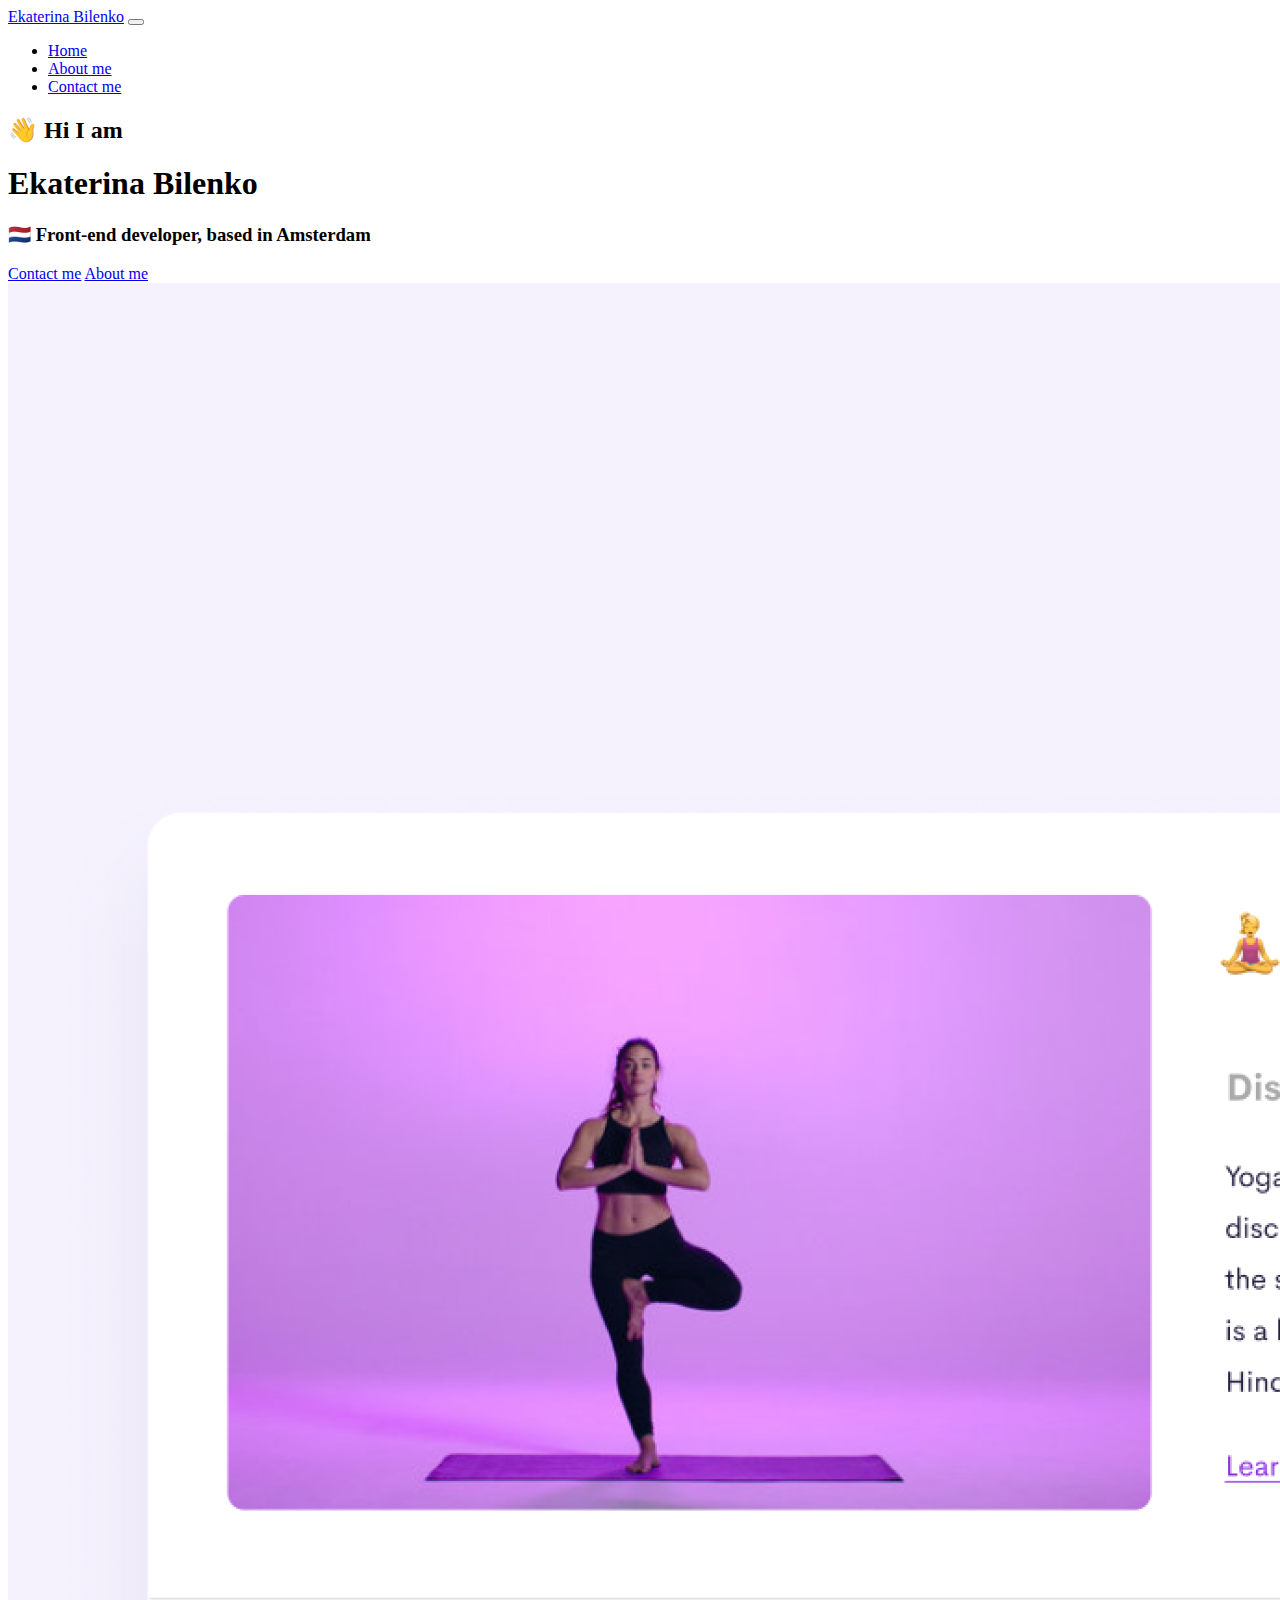
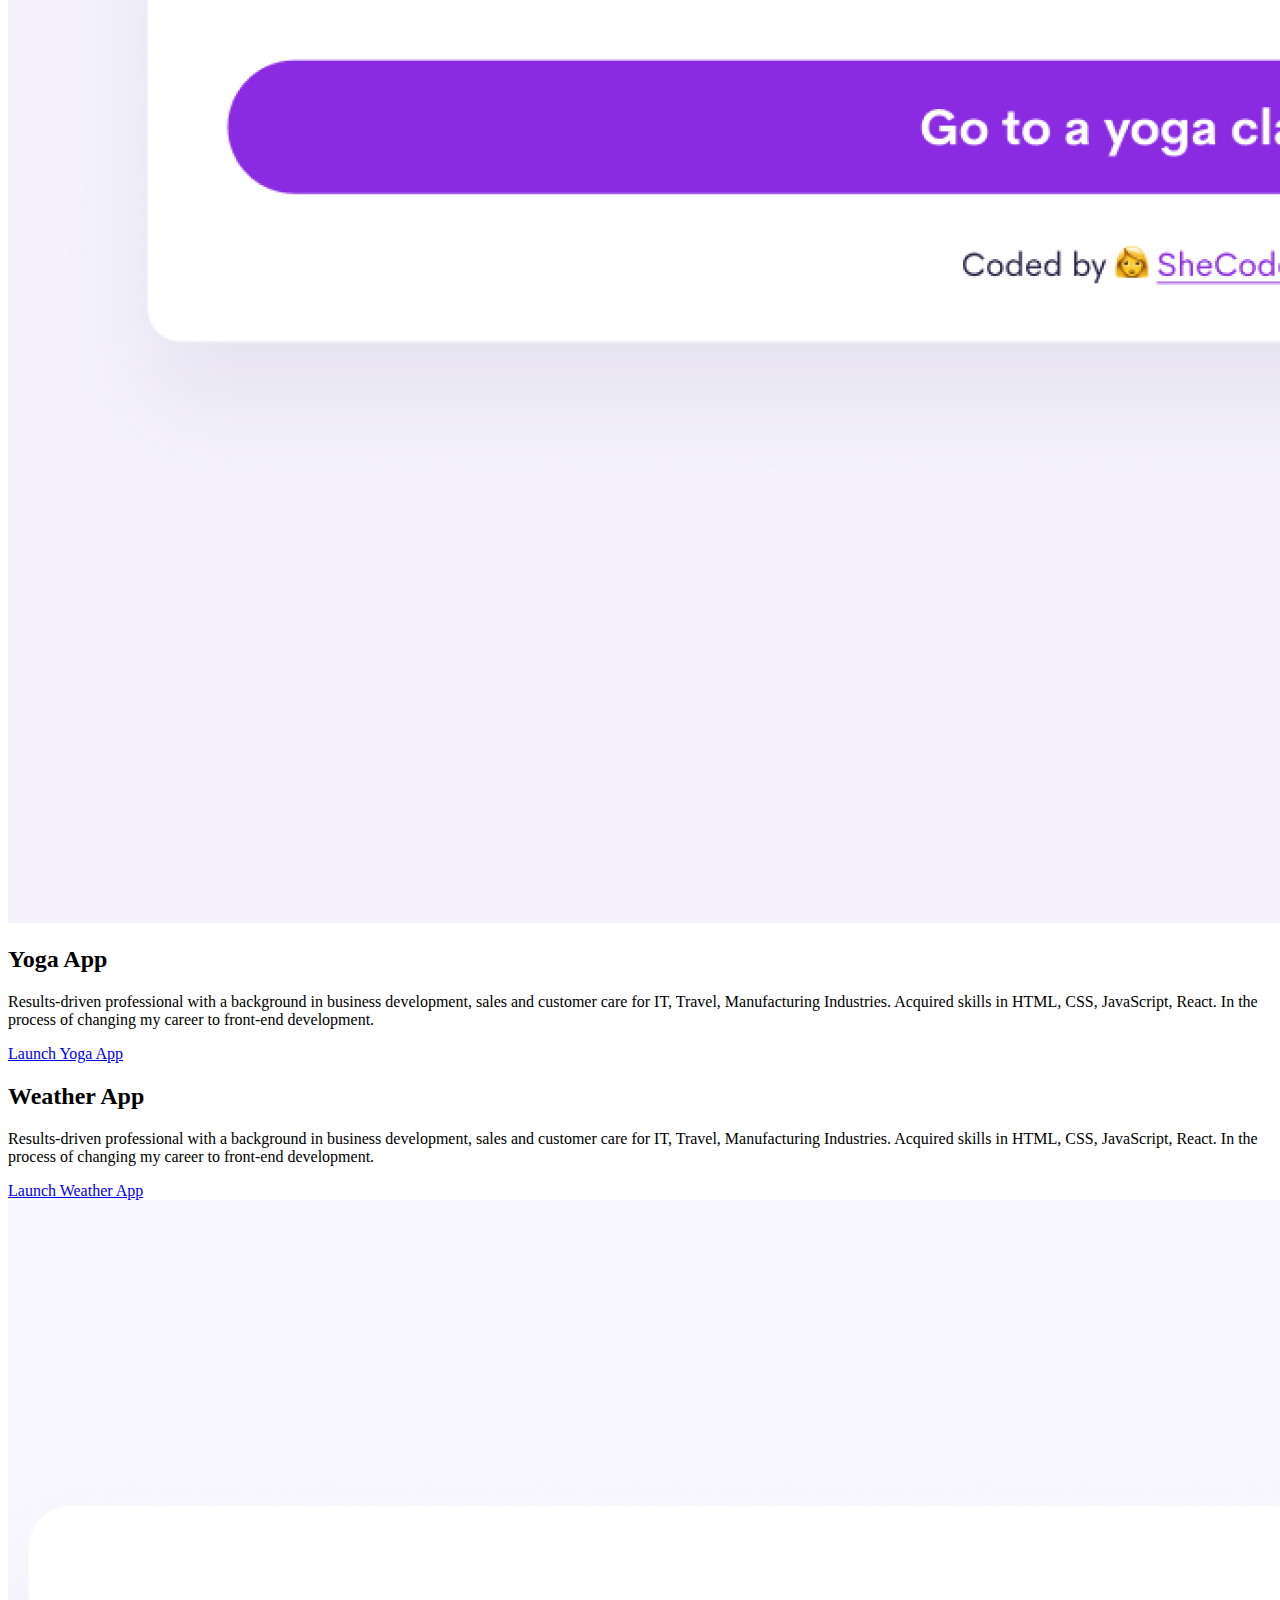
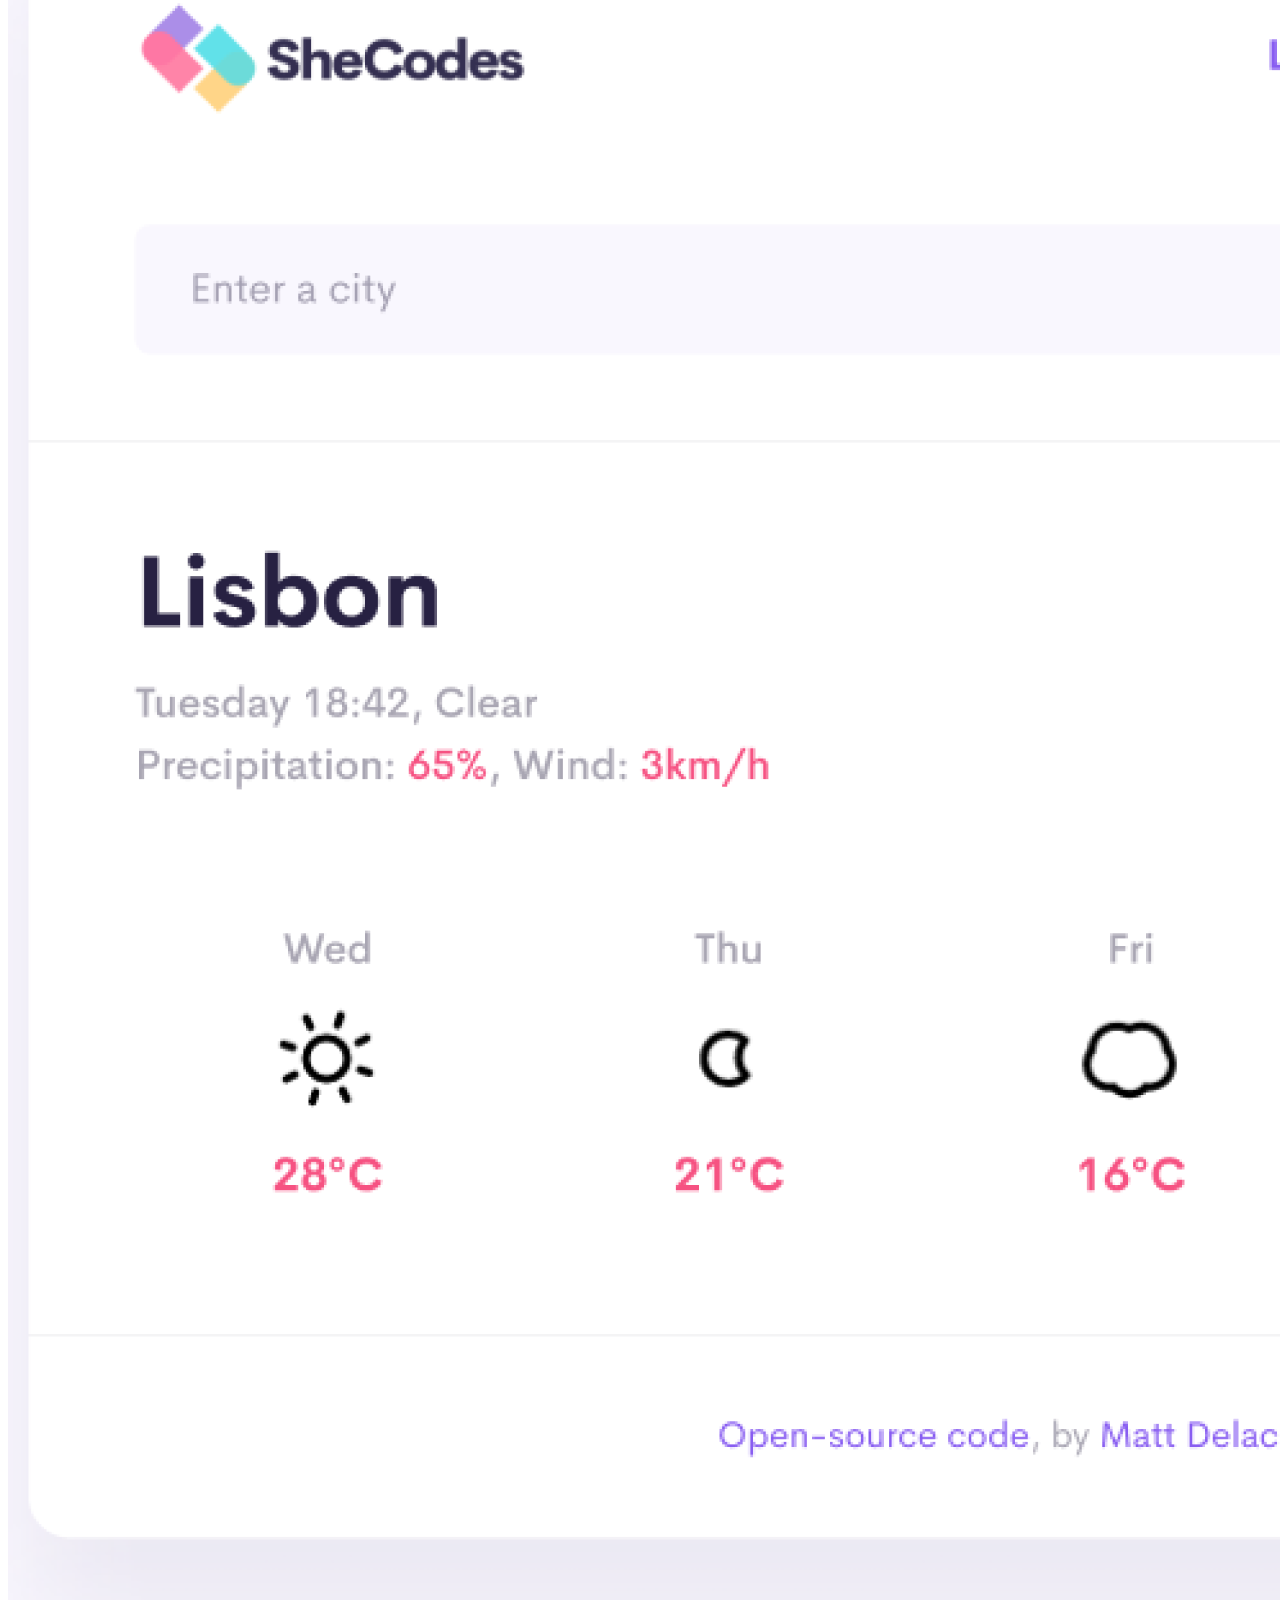
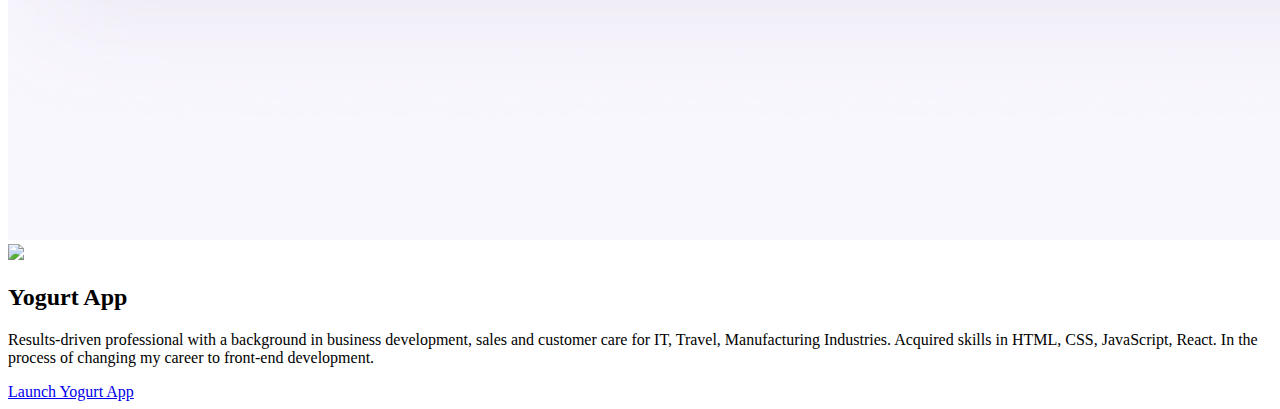
==== index.html @ 57198731 "Initial commit" ====
<!DOCTYPE html>
<html lang="en">

<head>
    <meta charset="UTF-8" />
    <meta http-equiv="X-UA-Compatible" content="IE=edge" />
    <meta name="viewport" content="width=device-width, initial-scale=1.0" />
    <title>Ekaterina Bilenko</title>

    <link href="https://cdn.jsdelivr.net/npm/bootstrap@5.0.0-beta3/dist/css/bootstrap.min.css" rel="stylesheet"
        integrity="sha384-eOJMYsd53ii+scO/bJGFsiCZc+5NDVN2yr8+0RDqr0Ql0h+rP48ckxlpbzKgwra6" crossorigin="anonymous" />
    <script src="https://cdn.jsdelivr.net/npm/bootstrap@5.0.0-beta3/dist/js/bootstrap.bundle.min.js"
        integrity="sha384-JEW9xMcG8R+pH31jmWH6WWP0WintQrMb4s7ZOdauHnUtxwoG2vI5DkLtS3qm9Ekf"
        crossorigin="anonymous"></script>
    <link rel="stylesheet" href="/css/style.css" />
</head>

<body>
    <nav class="navbar navbar-expand-lg navbar-light bg-light fixed-top">
        <div class="container-fluid">
            <a class="navbar-brand" href="index.html">Ekaterina Bilenko</a>
            <button class="navbar-toggler" type="button" data-bs-toggle="collapse" data-bs-target="#navbarNav"
                aria-controls="navbarNav" aria-expanded="false" aria-label="Toggle navigation">
                <span class="navbar-toggler-icon"></span>
            </button>
            <div class="collapse navbar-collapse" id="navbarNav">
                <ul class="navbar-nav">
                    <li class="nav-item">
                        <a class="nav-link active" aria-current="page" href="index.html">Home</a>
                    </li>
                    <li class="nav-item">
                        <a class="nav-link" href="about.html">About me</a>
                    </li>
                    <li class="nav-item">
                        <a class="nav-link" href="about.html#contact">Contact me</a>
                    </li>
                </ul>
            </div>
        </div>
    </nav>
    <h2 class="mt-5">👋 Hi I am</h2>
    <h1>Ekaterina Bilenko</h1>
    <h3>🇳🇱 Front-end developer, based in Amsterdam</h3>
    <div class="navigation-links">
        <a href="about.html#contact" class="primary-link">Contact me</a>
        <a href="about.html" class="secondary-link">About me</a>
    </div>
    <div class="container">
        <div class="row">
            <div class="col-6">
                <img src="images/yoga.png" class="img-fluid" />
            </div>
            <div class="col-6">
                <h2 class="text-start mb-3">Yoga App</h2>
                <p class="text-start">
                    Results-driven professional with a background in business
                    development, sales and customer care for IT, Travel, Manufacturing
                    Industries. Acquired skills in HTML, CSS, JavaScript, React. In the
                    process of changing my career to front-end development.
                </p>
                <div class="mt-5">
                    <a href="#" class="primary-link">Launch Yoga App</a>
                </div>
            </div>
        </div>
        <div class="row mt-5">
            <div class="col-6">
                <h2 class="text-start mb-3">Weather App</h2>
                <p class="text-start">
                    Results-driven professional with a background in business
                    development, sales and customer care for IT, Travel, Manufacturing
                    Industries. Acquired skills in HTML, CSS, JavaScript, React. In the
                    process of changing my career to front-end development.
                </p>
                <div class="mt-5">
                    <a href="#" class="primary-link">Launch Weather App</a>
                </div>
            </div>
            <div class="col-6">
                <img src="images/weather.png" class="img-fluid" />
            </div>
        </div>
        <div class="row mt-5">
            <div class="col-6">
                <img src="images/yogurt.png" class="img-fluid" />
            </div>
            <div class="col-6">
                <h2 class="text-start mb-3">Yogurt App</h2>
                <p class="text-start">
                    Results-driven professional with a background in business
                    development, sales and customer care for IT, Travel, Manufacturing
                    Industries. Acquired skills in HTML, CSS, JavaScript, React. In the
                    process of changing my career to front-end development.
                </p>
                <div class="mt-5">
                    <a href="#" class="primary-link">Launch Yogurt App</a>
                </div>
            </div>
        </div>
    </div>
</body>

</html>
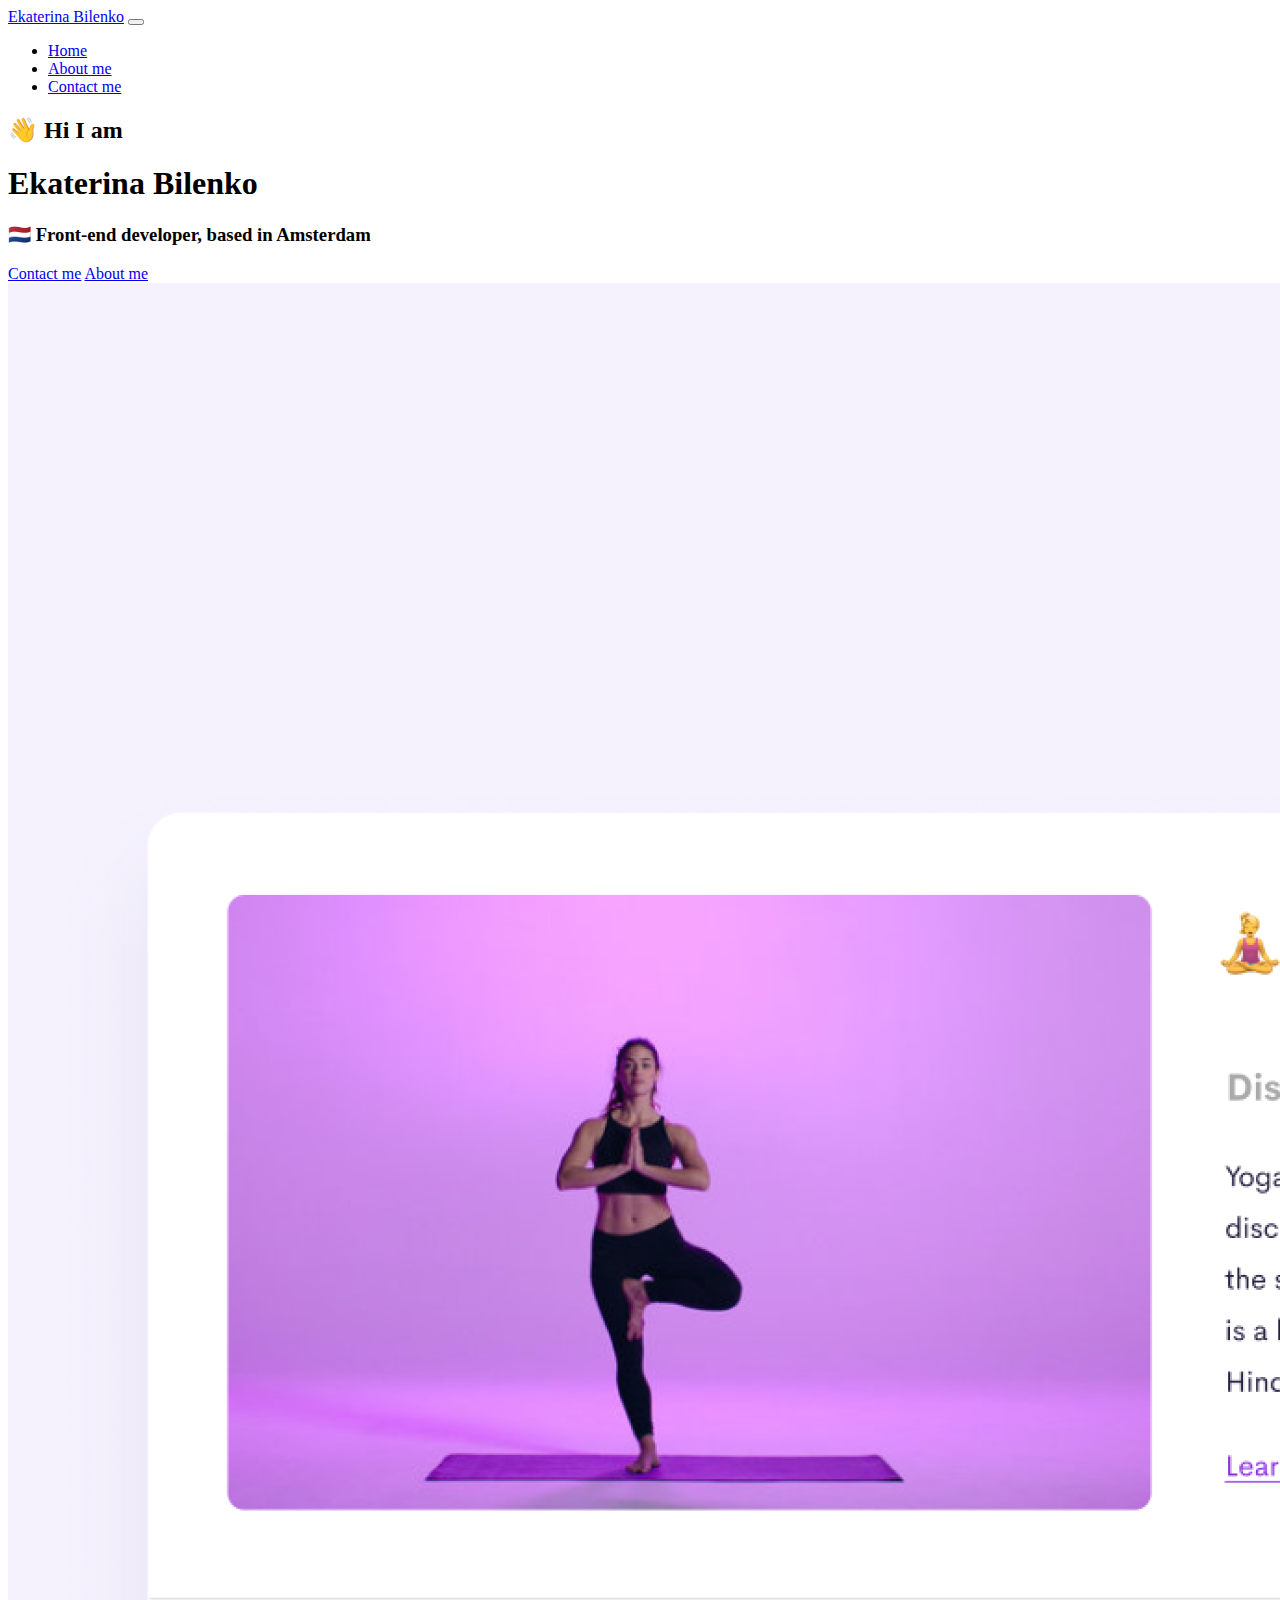
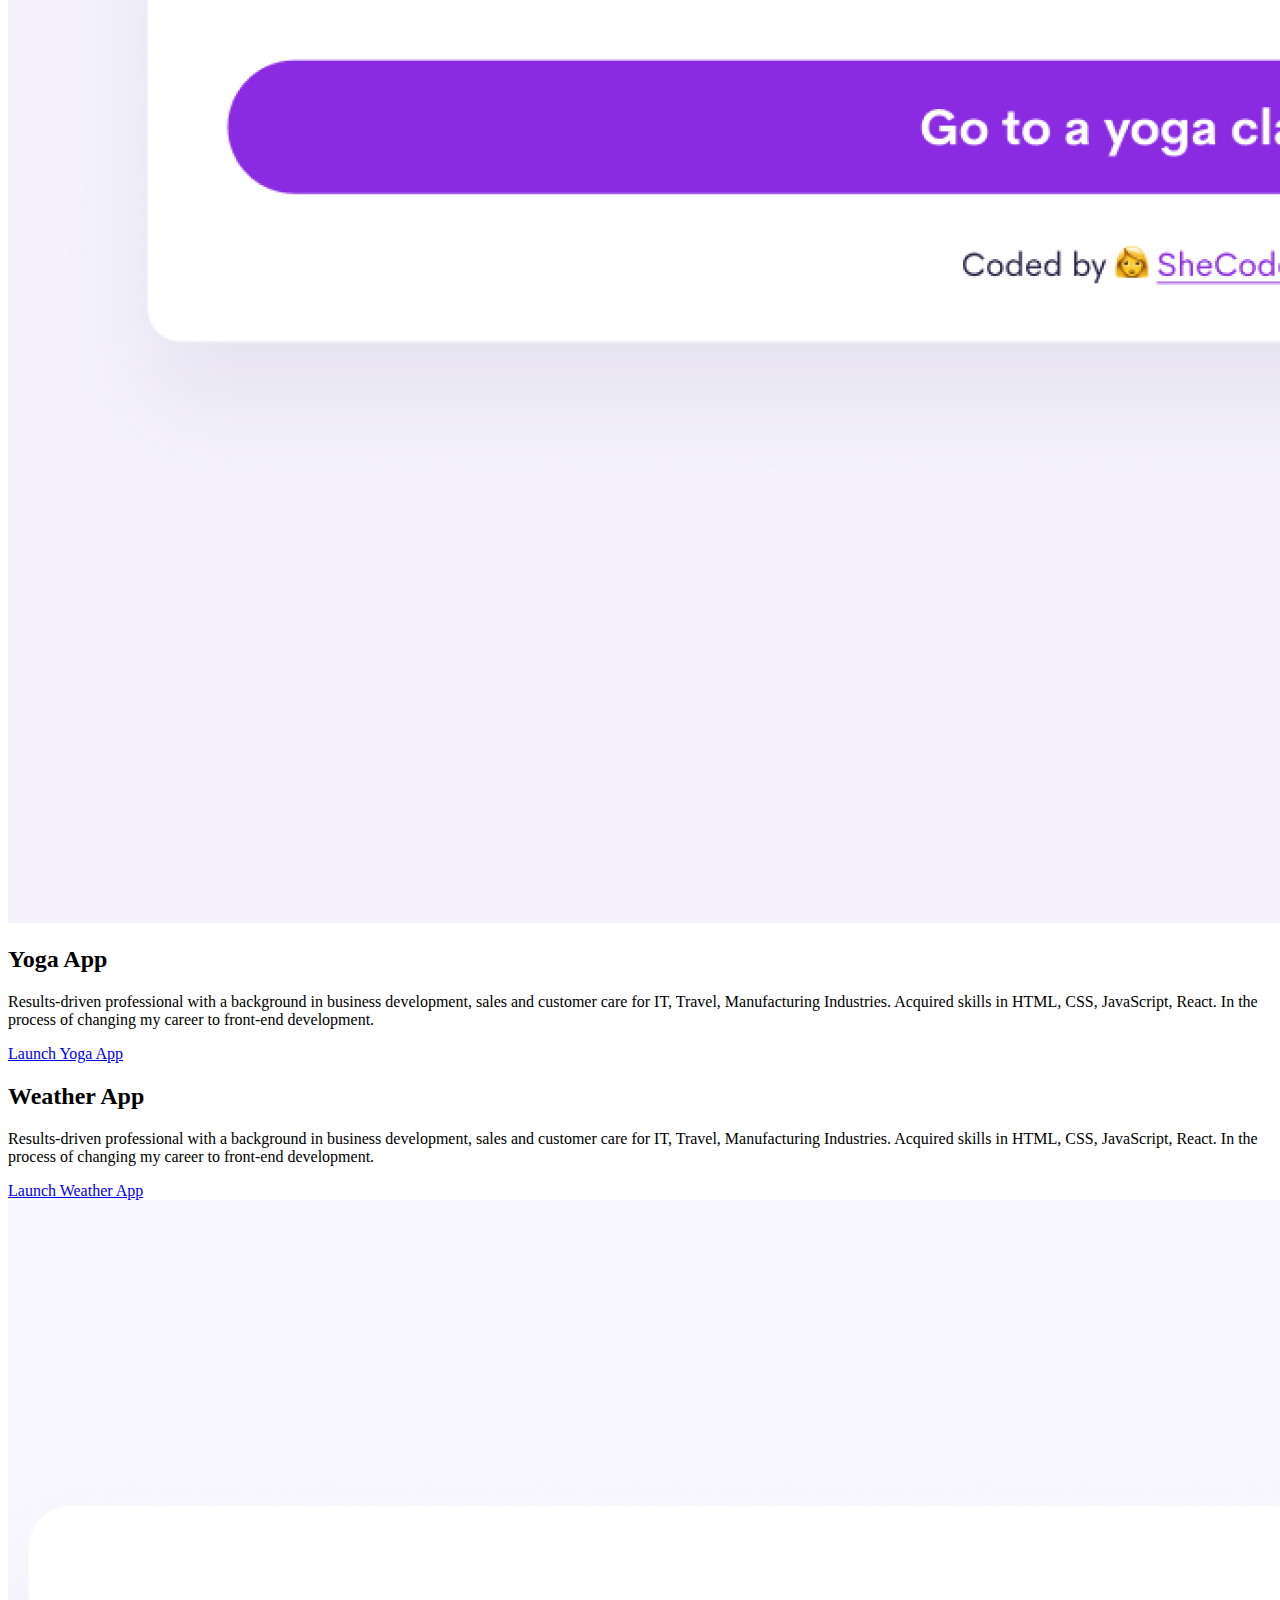
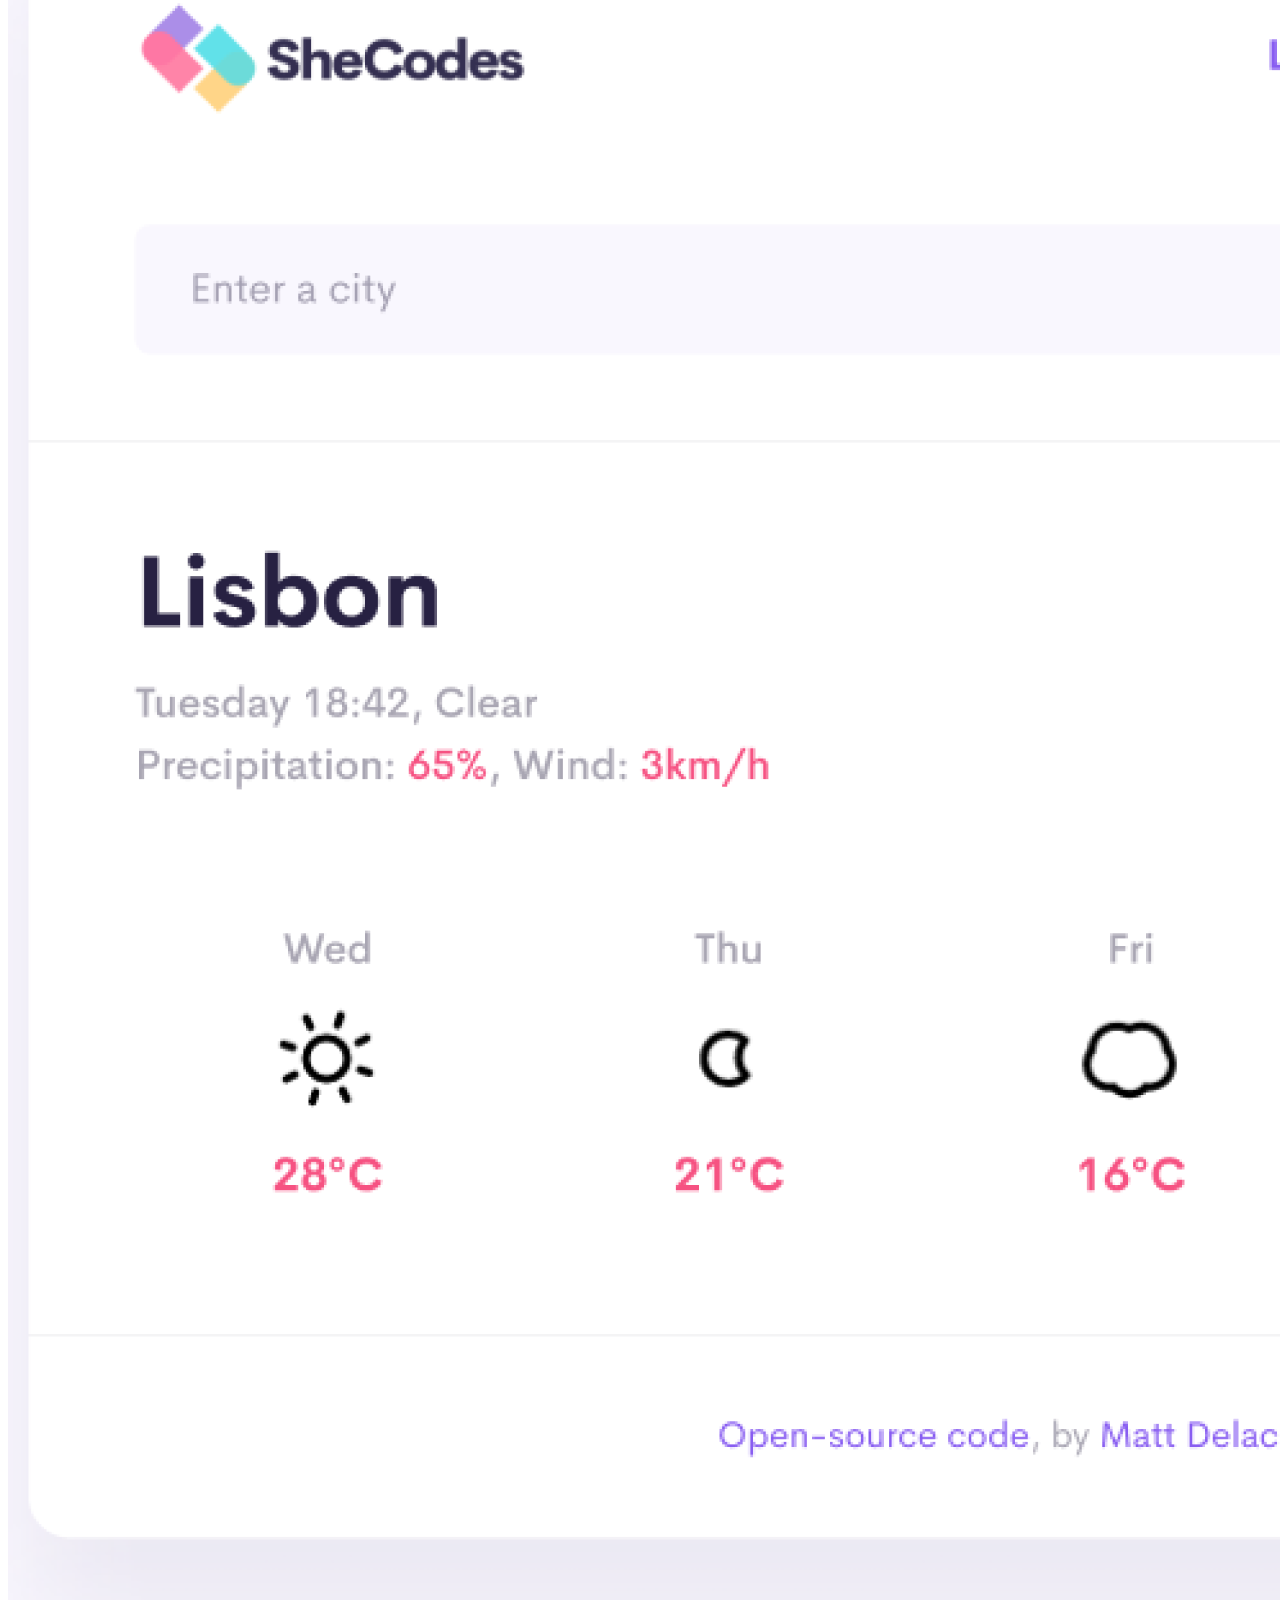
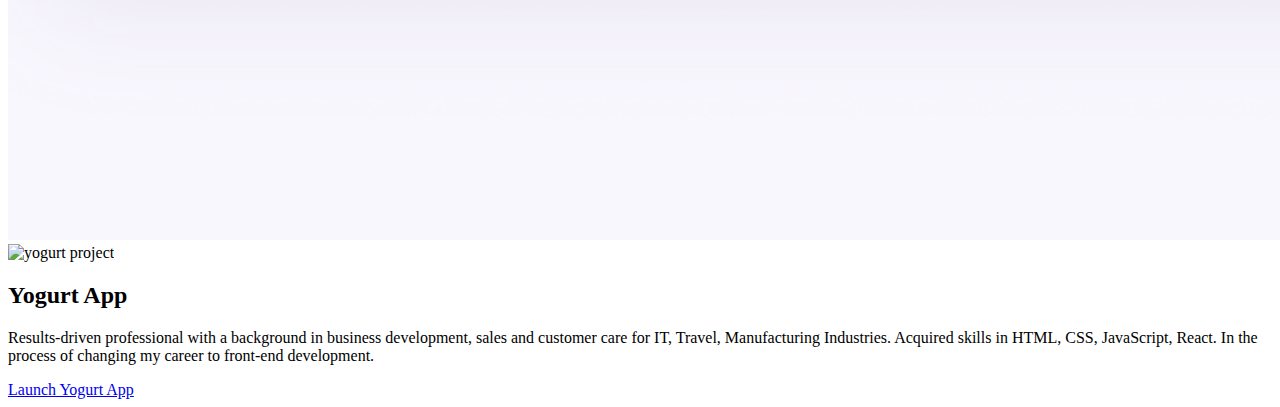
==== commit eb75a77c: "Made web-site more SEO friendly" ====
--- a/index.html
+++ b/index.html
@@ -5,7 +5,8 @@
     <meta charset="UTF-8" />
     <meta http-equiv="X-UA-Compatible" content="IE=edge" />
     <meta name="viewport" content="width=device-width, initial-scale=1.0" />
-    <title>Ekaterina Bilenko</title>
+    <meta name="description" content="Ekaterina Bilenko is a front-end developer based in Europe, check-out her project and contact her for job inquiries">
+    <title>Front-end developer Ekaterina Bilenko</title>
 
     <link href="https://cdn.jsdelivr.net/npm/bootstrap@5.0.0-beta3/dist/css/bootstrap.min.css" rel="stylesheet"
         integrity="sha384-eOJMYsd53ii+scO/bJGFsiCZc+5NDVN2yr8+0RDqr0Ql0h+rP48ckxlpbzKgwra6" crossorigin="anonymous" />
@@ -18,7 +19,7 @@
 <body>
     <nav class="navbar navbar-expand-lg navbar-light bg-light fixed-top">
         <div class="container-fluid">
-            <a class="navbar-brand" href="index.html">Ekaterina Bilenko</a>
+            <a class="navbar-brand" href="index.html" title="homepage">Ekaterina Bilenko</a>
             <button class="navbar-toggler" type="button" data-bs-toggle="collapse" data-bs-target="#navbarNav"
                 aria-controls="navbarNav" aria-expanded="false" aria-label="Toggle navigation">
                 <span class="navbar-toggler-icon"></span>
@@ -26,13 +27,13 @@
             <div class="collapse navbar-collapse" id="navbarNav">
                 <ul class="navbar-nav">
                     <li class="nav-item">
-                        <a class="nav-link active" aria-current="page" href="index.html">Home</a>
+                        <a class="nav-link active" aria-current="page" href="index.html" title="Homepage">Home</a>
                     </li>
                     <li class="nav-item">
-                        <a class="nav-link" href="about.html">About me</a>
+                        <a class="nav-link" href="about.html" title="about me">About me</a>
                     </li>
                     <li class="nav-item">
-                        <a class="nav-link" href="about.html#contact">Contact me</a>
+                        <a class="nav-link" href="about.html#contact" title="contact Ekaterina Bilenko">Contact me</a>
                     </li>
                 </ul>
             </div>
@@ -42,13 +43,13 @@
     <h1>Ekaterina Bilenko</h1>
     <h3>🇳🇱 Front-end developer, based in Amsterdam</h3>
     <div class="navigation-links">
-        <a href="about.html#contact" class="primary-link">Contact me</a>
-        <a href="about.html" class="secondary-link">About me</a>
+        <a href="/about.html#contact" class="primary-link" title="contact Ekaterina Bilenko">Contact me</a>
+        <a href="/about.html" class="secondary-link" title="About Ekaterina Bilenko">About me</a>
     </div>
     <div class="container">
         <div class="row">
             <div class="col-6">
-                <img src="images/yoga.png" class="img-fluid" />
+                <img src="/images/yoga.png" class="img-fluid" alt="yoga project"/>
             </div>
             <div class="col-6">
                 <h2 class="text-start mb-3">Yoga App</h2>
@@ -59,7 +60,7 @@
                     process of changing my career to front-end development.
                 </p>
                 <div class="mt-5">
-                    <a href="#" class="primary-link">Launch Yoga App</a>
+                    <a href="#" class="primary-link" title="Yoga project">Launch Yoga App</a>
                 </div>
             </div>
         </div>
@@ -73,16 +74,16 @@
                     process of changing my career to front-end development.
                 </p>
                 <div class="mt-5">
-                    <a href="#" class="primary-link">Launch Weather App</a>
+                    <a href="#" class="primary-link" title="Weather project">Launch Weather App</a>
                 </div>
             </div>
             <div class="col-6">
-                <img src="images/weather.png" class="img-fluid" />
+                <img src="/images/weather.png" class="img-fluid" alt="weather project"/>
             </div>
         </div>
         <div class="row mt-5">
             <div class="col-6">
-                <img src="images/yogurt.png" class="img-fluid" />
+                <img src="/images/yogurt.png" class="img-fluid" alt="yogurt project" />
             </div>
             <div class="col-6">
                 <h2 class="text-start mb-3">Yogurt App</h2>
@@ -93,7 +94,7 @@
                     process of changing my career to front-end development.
                 </p>
                 <div class="mt-5">
-                    <a href="#" class="primary-link">Launch Yogurt App</a>
+                    <a href="#" class="primary-link" title="Yogurt project">Launch Yogurt App</a>
                 </div>
             </div>
         </div>
